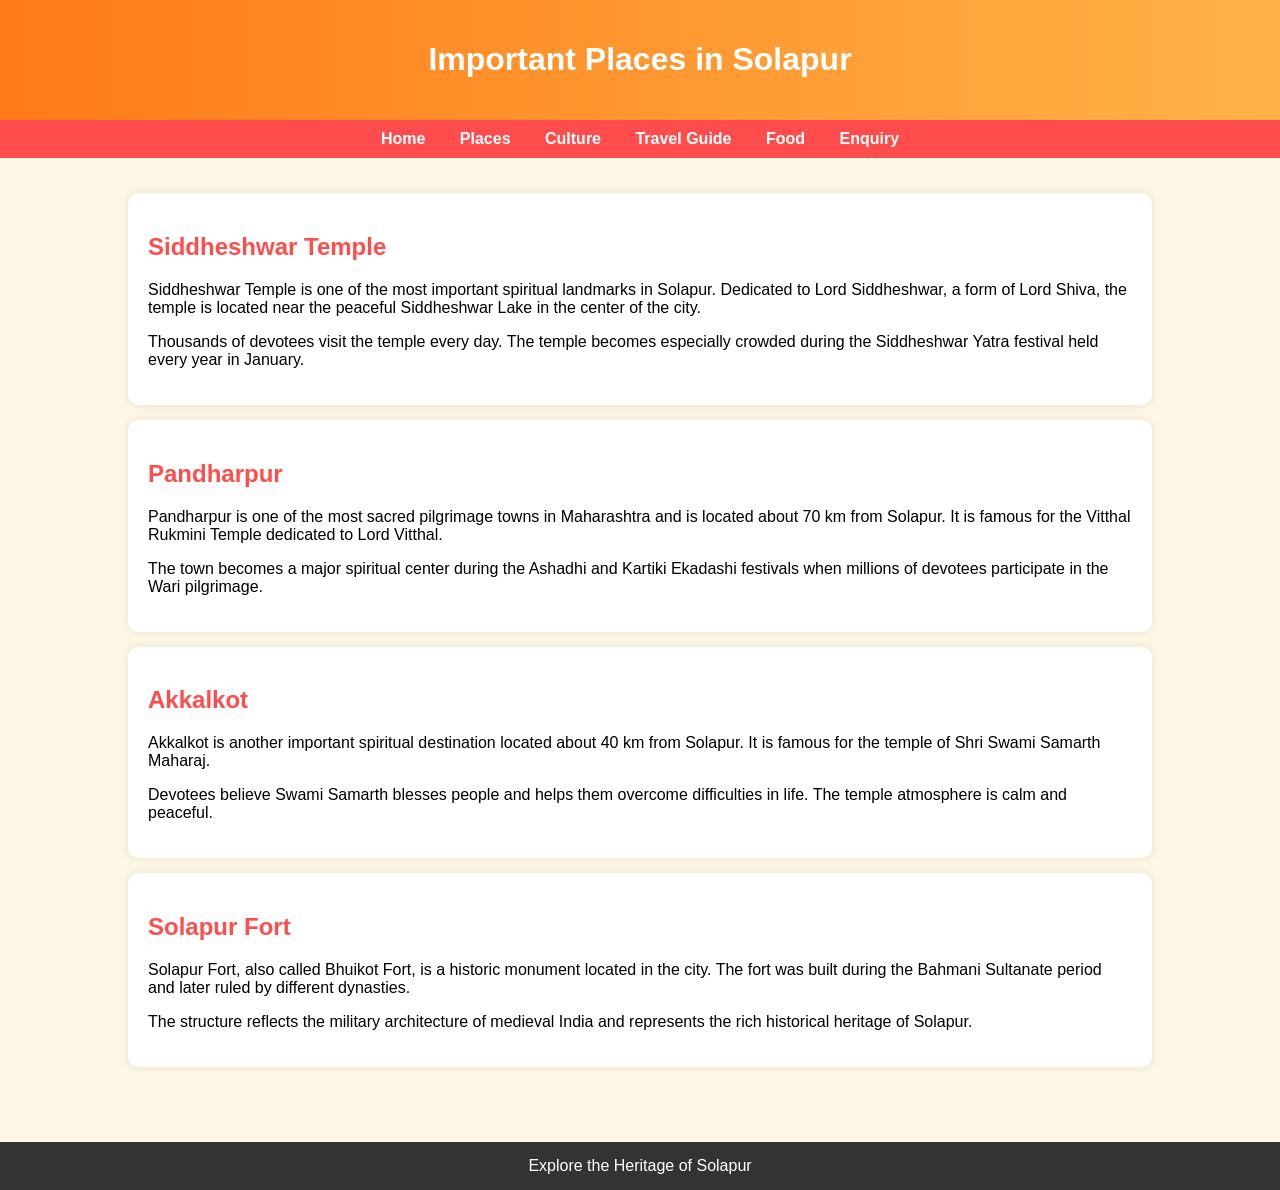
==== places.html @ ce2fa5ed "Add places.html with important locations in Solapur This HTML file lists important places in Solapur" ====
<!DOCTYPE html>
<html>
<head>
<title>Places in Solapur</title>
<link rel="stylesheet" href="style.css">
</head>

<body>

<header>
<h1>Important Places in Solapur</h1>
</header>

<nav>
<a href="index.html">Home</a>
<a href="places.html">Places</a>
<a href="culture.html">Culture</a>
<a href="travel.html">Travel Guide</a>
<a href="food.html">Food</a>
<a href="enquiry.html">Enquiry</a>
</nav>

<div class="container">

<div class="card">
<h2>Siddheshwar Temple</h2>
<p>
Siddheshwar Temple is one of the most important spiritual landmarks in Solapur.
Dedicated to Lord Siddheshwar, a form of Lord Shiva, the temple is located near
the peaceful Siddheshwar Lake in the center of the city.
</p>
<p>
Thousands of devotees visit the temple every day. The temple becomes especially
crowded during the Siddheshwar Yatra festival held every year in January.
</p>
</div>

<div class="card">
<h2>Pandharpur</h2>
<p>
Pandharpur is one of the most sacred pilgrimage towns in Maharashtra and is located
about 70 km from Solapur. It is famous for the Vitthal Rukmini Temple dedicated
to Lord Vitthal.
</p>
<p>
The town becomes a major spiritual center during the Ashadhi and Kartiki Ekadashi
festivals when millions of devotees participate in the Wari pilgrimage.
</p>
</div>

<div class="card">
<h2>Akkalkot</h2>
<p>
Akkalkot is another important spiritual destination located about 40 km from Solapur.
It is famous for the temple of Shri Swami Samarth Maharaj.
</p>
<p>
Devotees believe Swami Samarth blesses people and helps them overcome
difficulties in life. The temple atmosphere is calm and peaceful.
</p>
</div>

<div class="card">
<h2>Solapur Fort</h2>
<p>
Solapur Fort, also called Bhuikot Fort, is a historic monument located in the city.
The fort was built during the Bahmani Sultanate period and later ruled by different dynasties.
</p>
<p>
The structure reflects the military architecture of medieval India and represents
the rich historical heritage of Solapur.
</p>
</div>

</div>

<footer>
Explore the Heritage of Solapur
</footer>

</body>
</html>
---- style.css ----
body{
    font-family: Arial, sans-serif;
    margin:0;
    background:#fff7e6;
}

header{
    background:linear-gradient(90deg,#ff7a18,#ffb347);
    padding:20px;
    text-align:center;
    color:white;
}

nav{
    background:#ff4d4d;
    padding:10px;
    text-align:center;
}

nav a{
    color:white;
    margin:15px;
    text-decoration:none;
    font-weight:bold;
}

nav a:hover{
    color:yellow;
}

.container{
    width:80%;
    margin:auto;
    padding:20px;
}

h2{
    color:#ff4d4d;
}

footer{
    background:#333;
    color:white;
    text-align:center;
    padding:15px;
    margin-top:40px;
}

.card{
    background:white;
    padding:20px;
    margin:15px 0;
    border-radius:10px;
    box-shadow:0 0 10px rgba(0,0,0,0.1);
}

button{
    background:#ff7a18;
    color:white;
    border:none;
    padding:10px 20px;
    font-size:16px;
    cursor:pointer;
    border-radius:5px;
}

button:hover{
    background:#ff4d4d;
}

form input, form textarea, form select{
    width:100%;
    padding:10px;
    margin:10px 0;
}
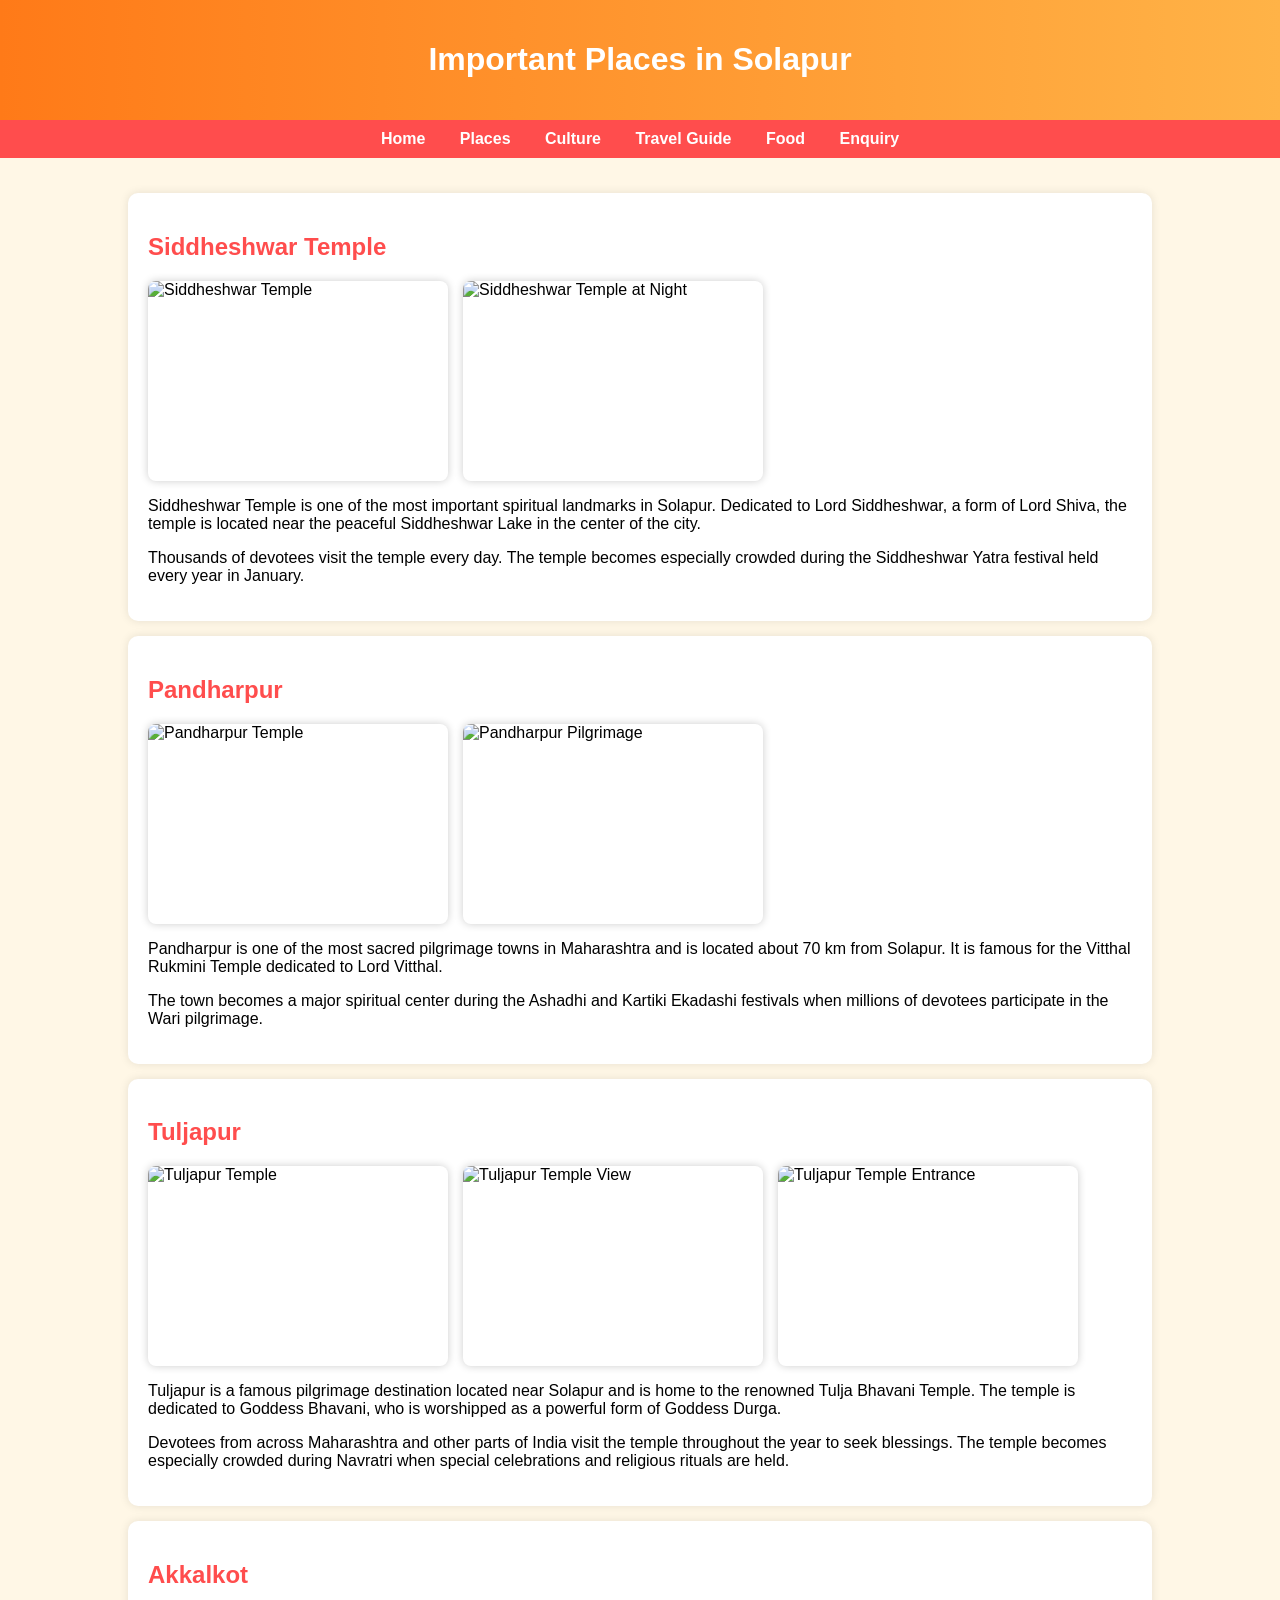
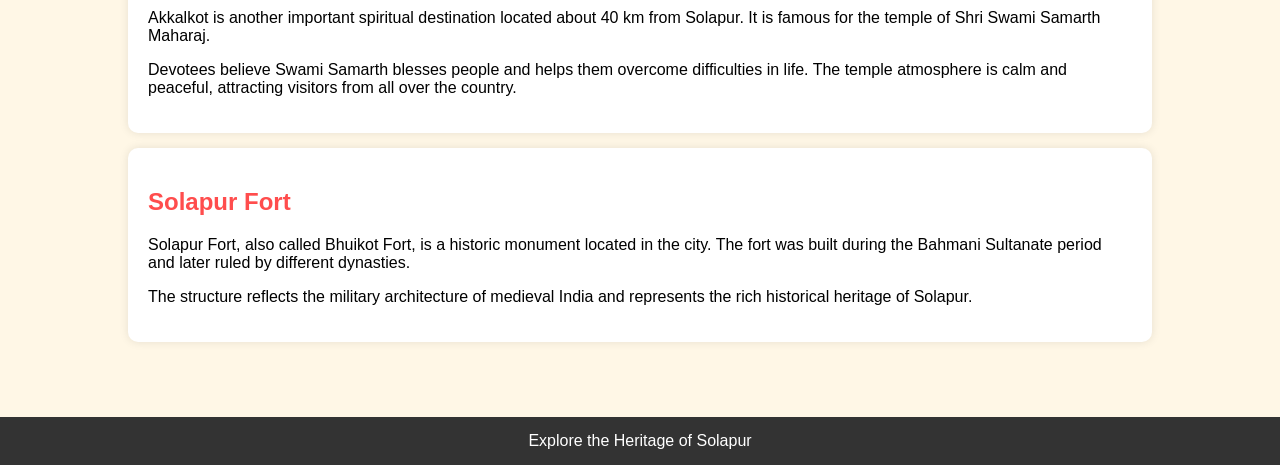
==== commit fea127b6: "Update places.html" ====
--- a/places.html
+++ b/places.html
@@ -3,6 +3,26 @@
 <head>
 <title>Places in Solapur</title>
 <link rel="stylesheet" href="style.css">
+
+<style>
+
+.gallery{
+display:flex;
+flex-wrap:wrap;
+gap:15px;
+margin-top:10px;
+}
+
+.gallery img{
+width:300px;
+height:200px;
+object-fit:cover;
+border-radius:8px;
+box-shadow:0 0 8px rgba(0,0,0,0.2);
+}
+
+</style>
+
 </head>
 
 <body>
@@ -22,54 +42,120 @@
 
 <div class="container">
 
+<!-- Siddheshwar Temple -->
+
 <div class="card">
+
 <h2>Siddheshwar Temple</h2>
+
+<div class="gallery">
+<img src="images/siddeshwar.jpg" alt="Siddheshwar Temple">
+<img src="images/siddeshwar_night.jpg" alt="Siddheshwar Temple at Night">
+</div>
+
 <p>
 Siddheshwar Temple is one of the most important spiritual landmarks in Solapur.
 Dedicated to Lord Siddheshwar, a form of Lord Shiva, the temple is located near
 the peaceful Siddheshwar Lake in the center of the city.
 </p>
+
 <p>
 Thousands of devotees visit the temple every day. The temple becomes especially
 crowded during the Siddheshwar Yatra festival held every year in January.
 </p>
+
 </div>
 
+
+<!-- Pandharpur -->
+
 <div class="card">
+
 <h2>Pandharpur</h2>
+
+<div class="gallery">
+<img src="images/pandharpur1.jpg" alt="Pandharpur Temple">
+<img src="images/pandharpur2.jpg" alt="Pandharpur Pilgrimage">
+</div>
+
 <p>
 Pandharpur is one of the most sacred pilgrimage towns in Maharashtra and is located
 about 70 km from Solapur. It is famous for the Vitthal Rukmini Temple dedicated
 to Lord Vitthal.
 </p>
+
 <p>
 The town becomes a major spiritual center during the Ashadhi and Kartiki Ekadashi
 festivals when millions of devotees participate in the Wari pilgrimage.
 </p>
+
 </div>
 
+
+<!-- Tuljapur -->
+
 <div class="card">
+
+<h2>Tuljapur</h2>
+
+<div class="gallery">
+<img src="images/tuljapur1.jpg" alt="Tuljapur Temple">
+<img src="images/tuljapur2.jpg" alt="Tuljapur Temple View">
+<img src="images/tuljapur3.jpg" alt="Tuljapur Temple Entrance">
+</div>
+
+<p>
+Tuljapur is a famous pilgrimage destination located near Solapur and is home to the
+renowned Tulja Bhavani Temple. The temple is dedicated to Goddess Bhavani, who
+is worshipped as a powerful form of Goddess Durga.
+</p>
+
+<p>
+Devotees from across Maharashtra and other parts of India visit the temple
+throughout the year to seek blessings. The temple becomes especially crowded
+during Navratri when special celebrations and religious rituals are held.
+</p>
+
+</div>
+
+
+<!-- Akkalkot -->
+
+<div class="card">
+
 <h2>Akkalkot</h2>
+
 <p>
 Akkalkot is another important spiritual destination located about 40 km from Solapur.
 It is famous for the temple of Shri Swami Samarth Maharaj.
 </p>
+
 <p>
 Devotees believe Swami Samarth blesses people and helps them overcome
-difficulties in life. The temple atmosphere is calm and peaceful.
+difficulties in life. The temple atmosphere is calm and peaceful, attracting
+visitors from all over the country.
 </p>
+
 </div>
 
+
+<!-- Solapur Fort -->
+
 <div class="card">
+
 <h2>Solapur Fort</h2>
+
 <p>
 Solapur Fort, also called Bhuikot Fort, is a historic monument located in the city.
-The fort was built during the Bahmani Sultanate period and later ruled by different dynasties.
+The fort was built during the Bahmani Sultanate period and later ruled by different
+dynasties.
 </p>
+
 <p>
 The structure reflects the military architecture of medieval India and represents
 the rich historical heritage of Solapur.
 </p>
+
 </div>
 
 </div>
